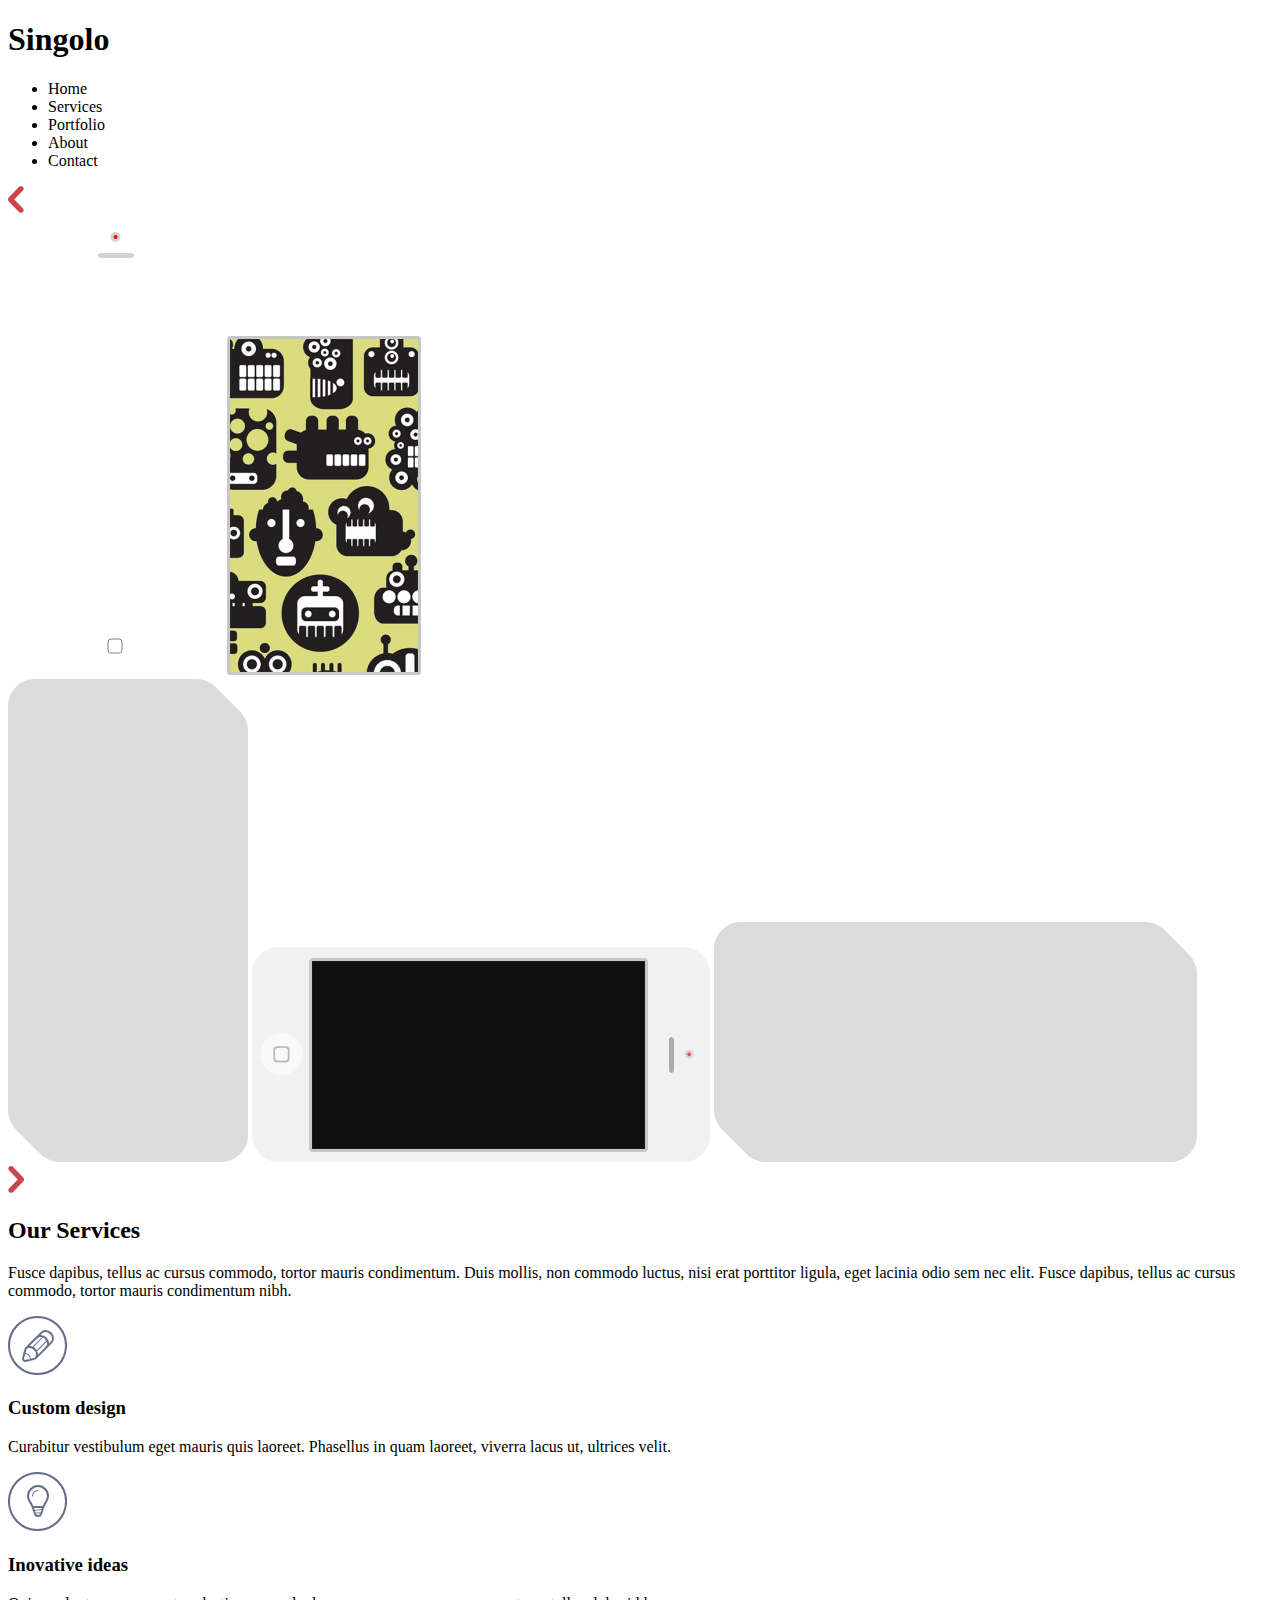
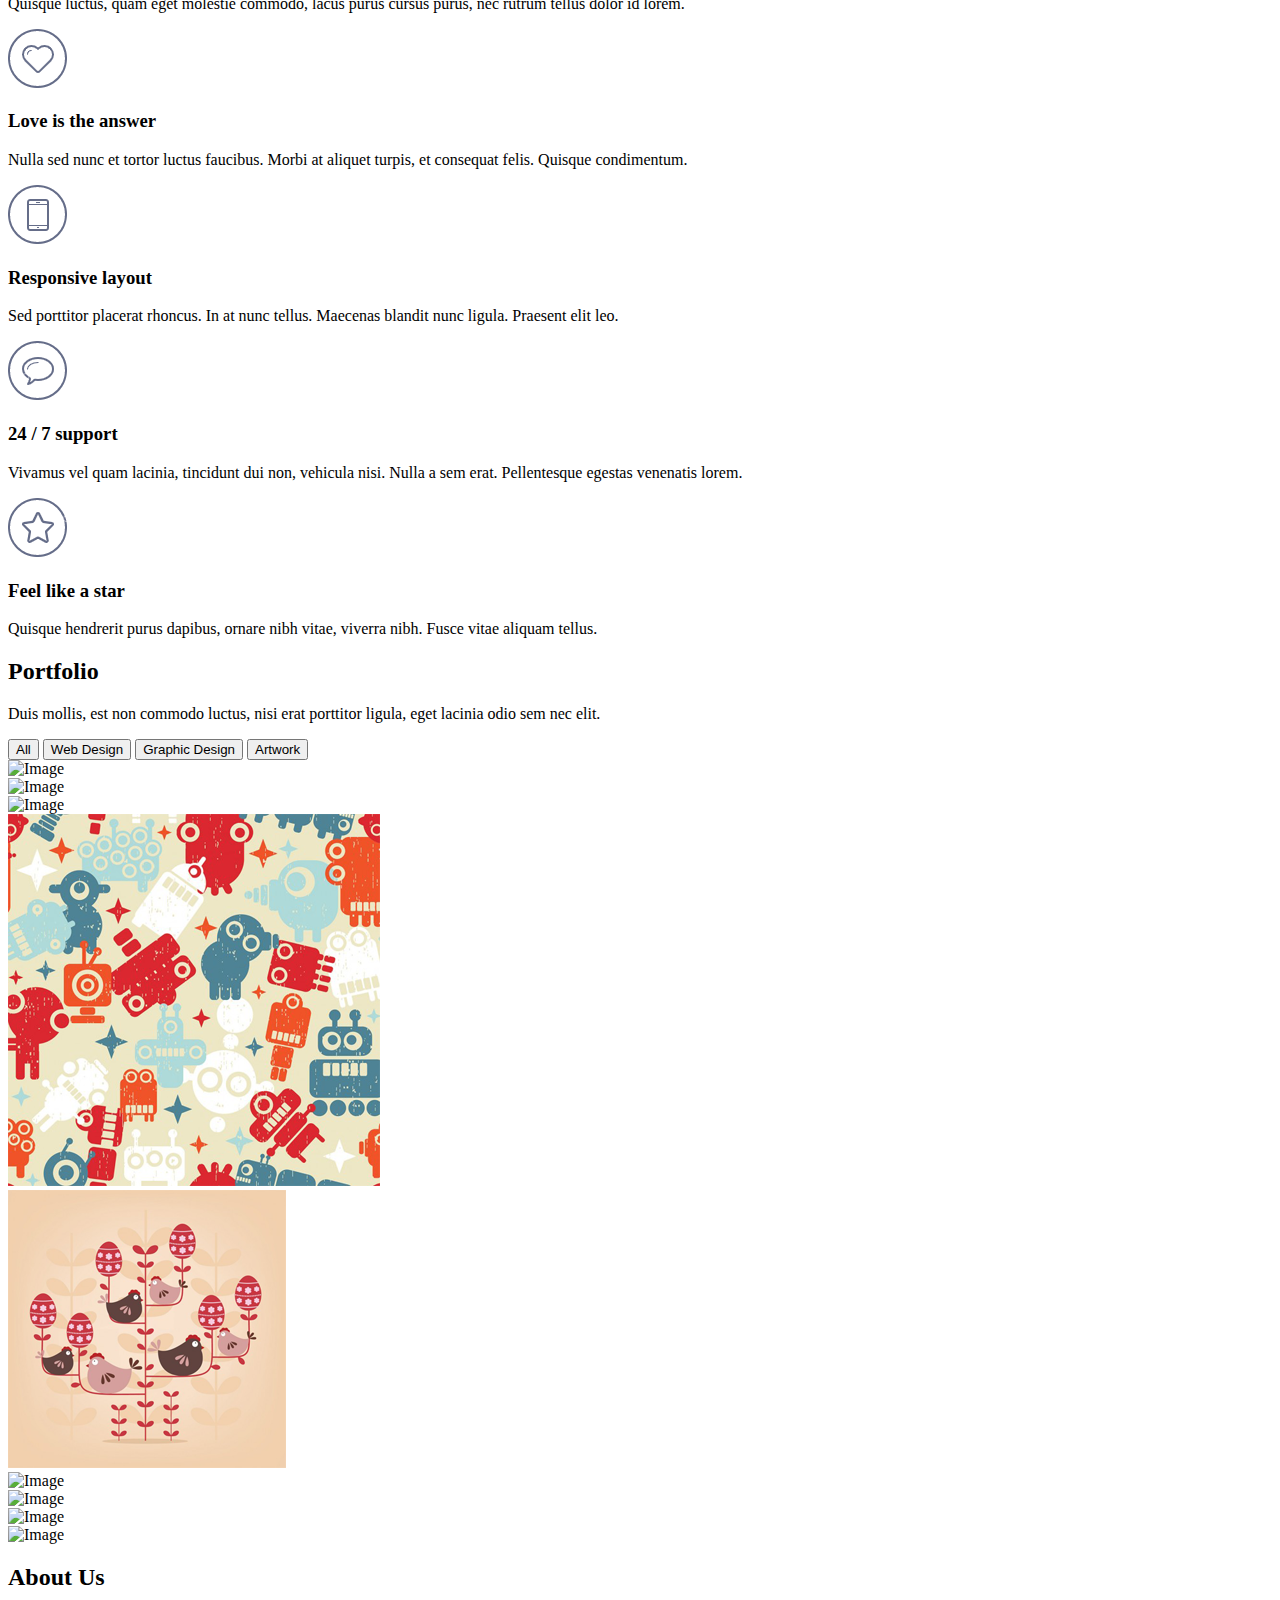
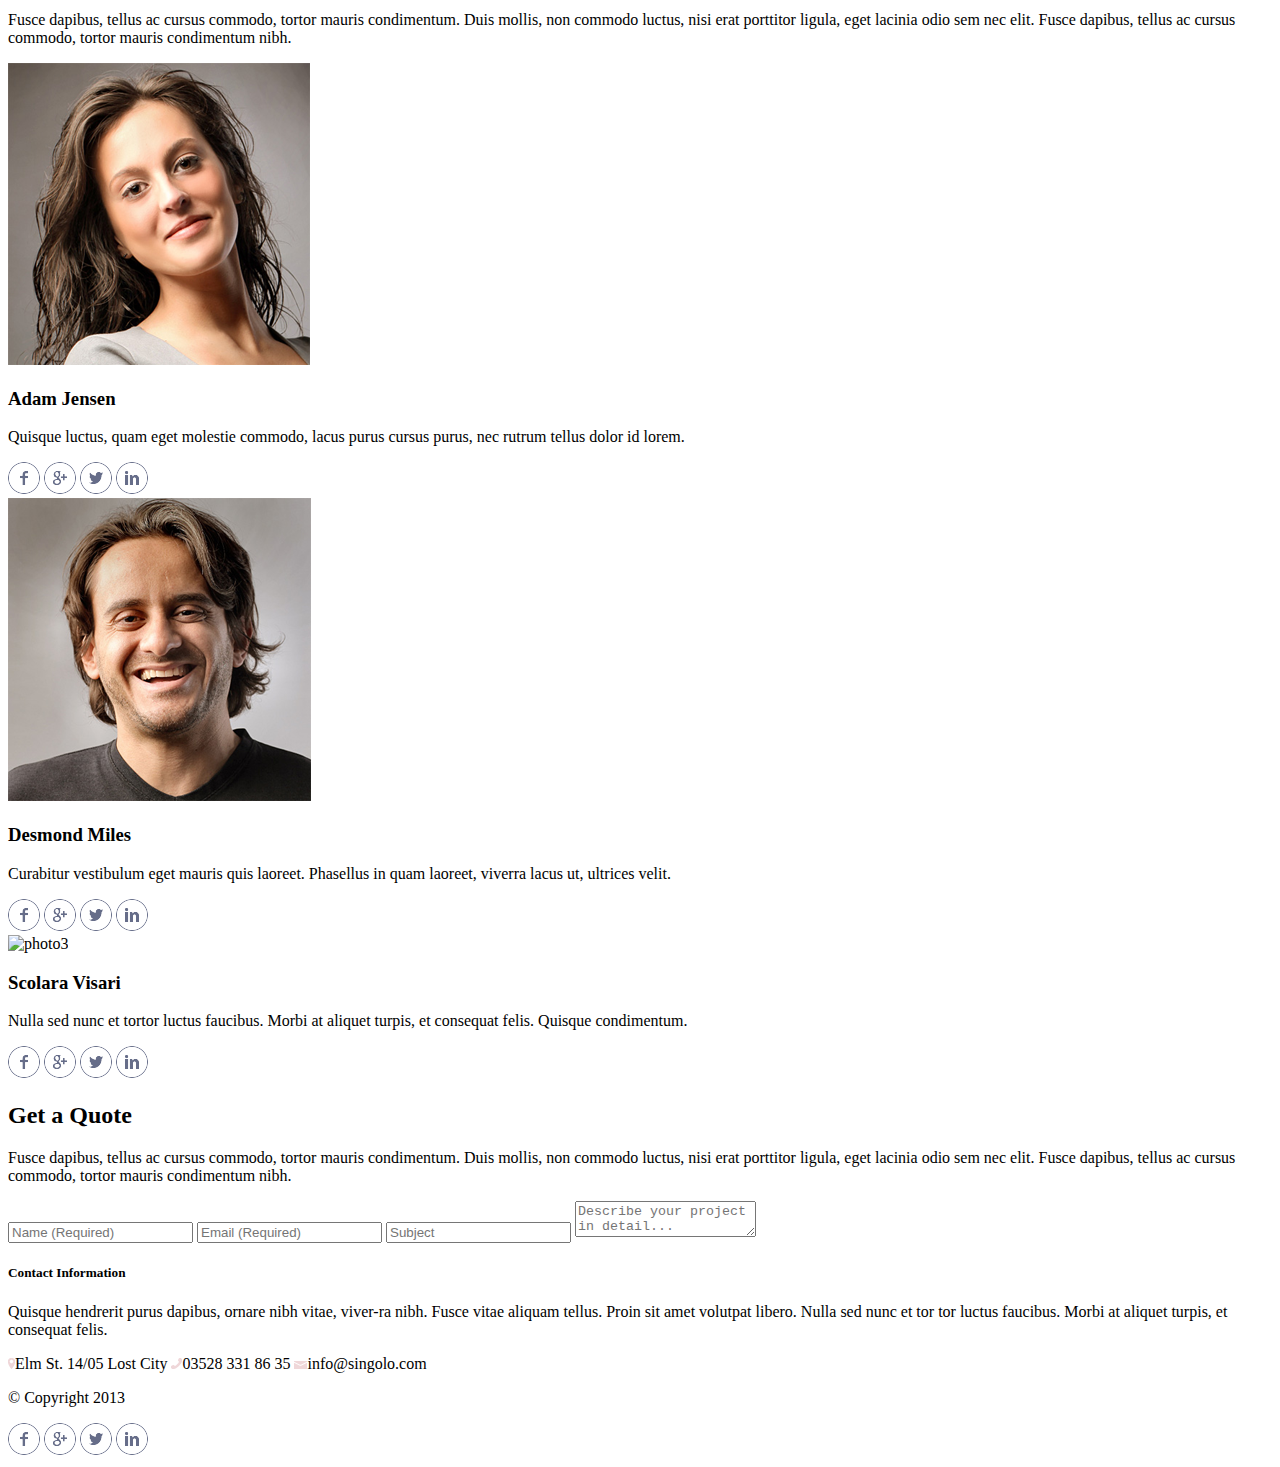
==== index.html @ 978a0b40 "fix: check validation" ====
<!DOCTYPE html>
<html lang="en" dir="ltr">
  <head>
    <link rel="stylesheet" href="style.css">
    <meta charset="utf-8">
    <title>Singolo</title>
  </head>
  <body>
    <div class='conteiner_all'>
    <header>
      <div class="container">
        <h1>Singolo</h1>
          <nav class="header-nav">
            <ul>
              <li><span class="active">Home</span></li>
              <li><span>Services</span></li>
              <li><span>Portfolio</span></li>
              <li><span>About</span></li>
              <li><span>Contact</span></li>
            </ul>
          </nav>
        </div>
      </header>
      <div id="slide">
        <img class="slider__arrow_left" src="assets/prev.png" alt="left-arrow">
        <div id="phone1">
          <svg id="VerticalPhone" width="215px" height="458px">
            <rect  width="36px" height="5px" rx='3px' x='90px' y='36px' fill='lightgrey'/>
            <circle r='20' cx='50%' cy='430' fill='white'/>
            <rect width="14px" height="14px" x="100" y="422" fill='none' stroke='grey' rx='3px'/>
            <circle r='5' cx='50%' cy='20' fill='lightgrey'/>
            <circle r='2' cx='50%' cy='20' fill='red'/>
          </svg>
          <img id='image_vertical' src="assets/VerticalPhone/imageVertical.png"  alt="Image">
        </div>
        <img id='shadow_vertical' src="assets/VerticalPhone/Shadow.png" alt="ImageShadow">
        <img id='phone_horizont' src="assets/HorizontPhone/Base.png"  alt="Image">
        <img id='shadow_horizont' src="assets/HorizontPhone/Shadow.png"  alt="Image">
        <div id='display_horizont'></div>
        <img class="slider_arrow_right" src="assets/right.png" alt="right-arrow">
      </div>
      <section class="services">
                <div class="head-services">
                    <h2>Our Services</h2>
                    <p>
                        Fusce dapibus, tellus ac cursus commodo, tortor mauris condimentum.
                        Duis mollis, non commodo luctus, nisi erat porttitor ligula, eget
                        lacinia odio sem nec elit. Fusce dapibus, tellus ac cursus commodo,
                        tortor mauris condimentum nibh.
                    </p>
                </div>
                <div class="container-service">
                    <div class="services-item">
                        <img class="service-icon" src="assets/serv/pen.png" alt="image">
                        <div class="item-description">
                            <h3>Custom design</h3>
                            <p>
                                Curabitur vestibulum eget mauris quis laoreet. Phasellus in quam
                                laoreet, viverra lacus ut, ultrices velit.</p>
                        </div>
                    </div>
                    <div class="services-item">
                        <img class="service-icon" src="assets/serv/bulb.png" alt="image">
                        <div class="item-description">
                            <h3>Inovative ideas</h3>
                            <p>
                                Quisque luctus, quam eget molestie commodo, lacus purus cursus
                                purus, nec rutrum tellus dolor id lorem.</p>
                        </div>
                    </div>
                    <div class="services-item">
                        <img class="service-icon" src="assets/serv/heart.png" alt="image">
                        <div class="item-description">
                            <h3>Love is the answer</h3>
                            <p>Nulla sed nunc et tortor luctus faucibus. Morbi at aliquet turpis,
                            et consequat felis. Quisque condimentum.</p>
                        </div>
                    </div>
                    <div class="services-item">
                        <img class="service-icon" src="assets/serv/phone.png" alt="image">
                        <div class="item-description">
                            <h3>Responsive layout</h3>
                            <p>  Sed porttitor placerat rhoncus. In at nunc tellus. Maecenas blandit nunc
                                ligula. Praesent elit leo.</p>
                        </div>
                    </div>
                    <div class="services-item">
                        <img class="service-icon" src="assets/serv/bubble.png" alt="image">
                        <div class="item-description">
                            <h3>24 / 7 support</h3>
                            <p>Vivamus vel quam lacinia, tincidunt dui non, vehicula nisi. Nulla a sem
                                erat. Pellentesque egestas venenatis lorem.</p>
                        </div>
                    </div>
                    <div class="services-item">
                        <img class="service-icon" src="assets/serv/star.png" alt="image">
                        <div class="item-description">
                            <h3>Feel like a star</h3>
                            <p>Quisque hendrerit purus dapibus, ornare nibh vitae, viverra
                                nibh. Fusce vitae aliquam tellus.</p>
                        </div>
                    </div>
                </div>
          </section>
    </div>
	<main>
      <section class="portfolio">
        <div class='portfolio-title'>
          <h2>Portfolio</h2>
          <p>
            Duis mollis, est non commodo luctus, nisi erat porttitor ligula, eget lacinia odio sem nec elit.
          </p>
        </div>
        <div class="filter">
          <button class="filter-item active">All</button>
          <button class="filter-item">Web Design</button>
          <button class="filter-item">Graphic Design</button>
          <button class="filter-item">Artwork</button>
        </div>
        <div class="projects-container">
          <div></div>
          <div></div>
          <div></div>
          <div><img src="assets/portfolio/project4.png" alt="Image"></div>
          <div><img src="assets/portfolio/project5.png" alt="Image"></div>
          <div><img src="assets/portfolio/project6.png" alt="Image"></div>
          <div><img src="assets/portfolio/project7.png" alt="Image"></div>
          <div><img src="assets/portfolio/project8.png" alt="Image"></div>
          <div><img src="assets/portfolio/project9.png" alt="Image"></div>
          <div><img src="assets/portfolio/project10.png" alt="Image"></div>
          <div><img src="assets/portfolio/project11.png" alt="Image"></div>
          <div><img src="assets/portfolio/project12.png" alt="Image"></div>
        </div>
      </section>
      <section class="about-us">
      <div class="wrapper">
          <h2 class="about-us-head">About Us</h2>
          <p class="about-us-description">Fusce dapibus, tellus ac cursus commodo, tortor mauris condimentum. Duis mollis, non commodo luctus, nisi erat porttitor ligula, eget lacinia odio sem nec elit. Fusce dapibus, tellus ac cursus commodo, tortor mauris condimentum nibh.</p>
          <div class="layout-3-column">
              <div class="card">
                  <img src="./assets/image/photo1.png" alt="photo1">
                  <h3 class="card-head">Adam Jensen</h3>
                  <p class="card-content">Quisque luctus, quam eget molestie commodo, lacus purus cursus purus, nec rutrum tellus dolor id lorem.</p>
                  <div class="card-net">
                      <a href="#"><img src="assets/image/facebook.png" alt="facebook"></a>
                      <a href="#"><img src="assets/image/google.png" alt="google"></a>
                      <a href="#"><img src="assets/image/twitter.png" alt="twitter"></a>
                      <a href="#"><img src="assets/image/linkedin.png" alt="linkedin"></a>
                  </div>
              </div>
              <div class="card">
                  <img src="./assets/image/photo2.png" alt="photo2">
                  <h3 class="card-head">Desmond Miles</h3>
                  <p class="card-content">Curabitur vestibulum eget mauris quis laoreet. Phasellus in quam laoreet, viverra lacus ut, ultrices velit.</p>
                  <div class="card-net">
                      <a href="#"><img src="./assets/image/facebook.png" alt="facebook"></a>
                      <a href="#"><img src="./assets/image/google.png" alt="google"></a>
                      <a href="#"><img src="./assets/image/twitter.png" alt="twitter"></a>
                      <a href="#"><img src="./assets/image/linkedin.png" alt="linkedin"></a>
                  </div>
              </div>
              <div class="card">
                  <img src="./assets/image/Photo3.png" alt="photo3">
                  <h3 class="card-head">Scolara Visari</h3>
                  <p class="card-content">Nulla sed nunc et tortor luctus faucibus. Morbi at aliquet turpis, et consequat felis. Quisque condimentum.</p>
                  <div class="card-net">
                      <a href="#"><img src="./assets/image/facebook.png" alt="facebook"></a>
                      <a href="#"><img src="./assets/image/google.png" alt="google"></a>
                      <a href="#"><img src="./assets/image/twitter.png" alt="twitter"></a>
                      <a href="#"><img src="./assets/image/linkedin.png" alt="linkedin"></a>
                  </div>
              </div>
          </div>
        </div>
      </section>
    </main>
	<section class='get-container'>
      <div class='content-container'>
        <h2>Get a Quote</h2>
        <p>Fusce dapibus, tellus ac cursus commodo, tortor mauris condimentum. Duis mollis, non commodo luctus, nisi erat porttitor ligula, eget lacinia odio sem nec elit. Fusce dapibus, tellus ac cursus commodo, tortor mauris condimentum nibh.</p>
        <div class='form'>
            <input placeholder="Name (Required)">
            <input placeholder="Email (Required)">
            <input placeholder="Subject">
            <textarea placeholder="Describe your project in detail..."></textarea>
        </div>
        <div class='container-contacts'>
            <h5>Contact Information</h5>
            <p>
                Quisque hendrerit purus dapibus, ornare nibh vitae, viver-ra nibh. Fusce vitae aliquam tellus. Proin sit amet volutpat libero. Nulla sed nunc et tor tor luctus faucibus. Morbi at aliquet turpis, et consequat felis.
            </p>
            <div class='contact-info'>
                <span>
                    <img class="contact-img1" src='assets/image/location.png' alt='Image'><span class="location">Elm St. 14/05 Lost City</span>
                </span>
                <span>
                    <img class="contact-img2" src='assets/image/phone.png' alt='Image'><span class="contact">03528 331 86 35</span>
                </span>
                <span>
                    <img class="contact-img3" src='assets/image/mail.png' alt='Image'><span class="contact">info@singolo.com</span>
                </span>
            </div>
          </div>
        </div>
      </section>
      <footer>
        <p>© Copyright 2013</p>
        <span class='footer-social'>
          <span><a href="#"><img src="assets/image/facebook.png" alt="facebook"></a></span>
          <span><a href="#"><img src="assets/image/google.png" alt="google"></a></span>
          <span><a href="#"><img src="assets/image/twitter.png" alt="twitter"></a></span>
          <span><a href="#"><img src="assets/image/linkedin.png" alt="linkedin"></a></span>
        </span>
      </footer>
  </body>
</html>
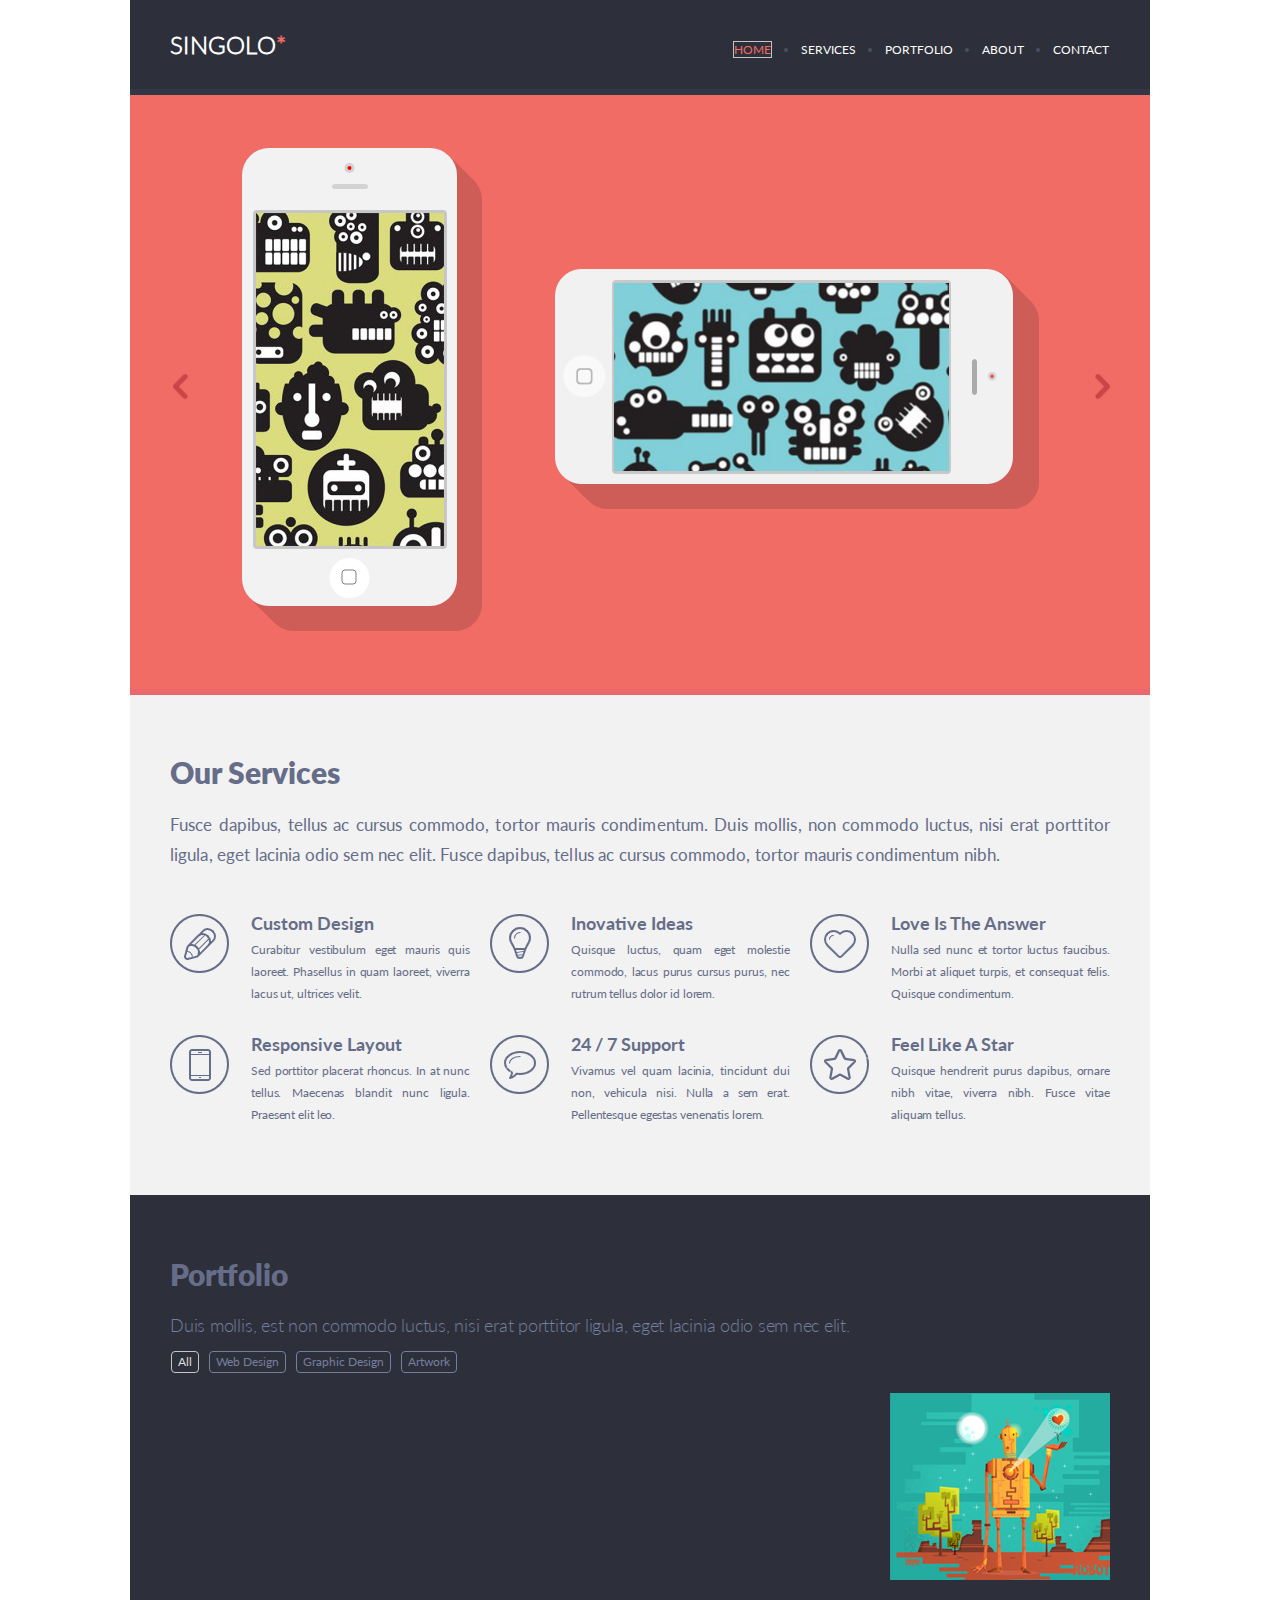
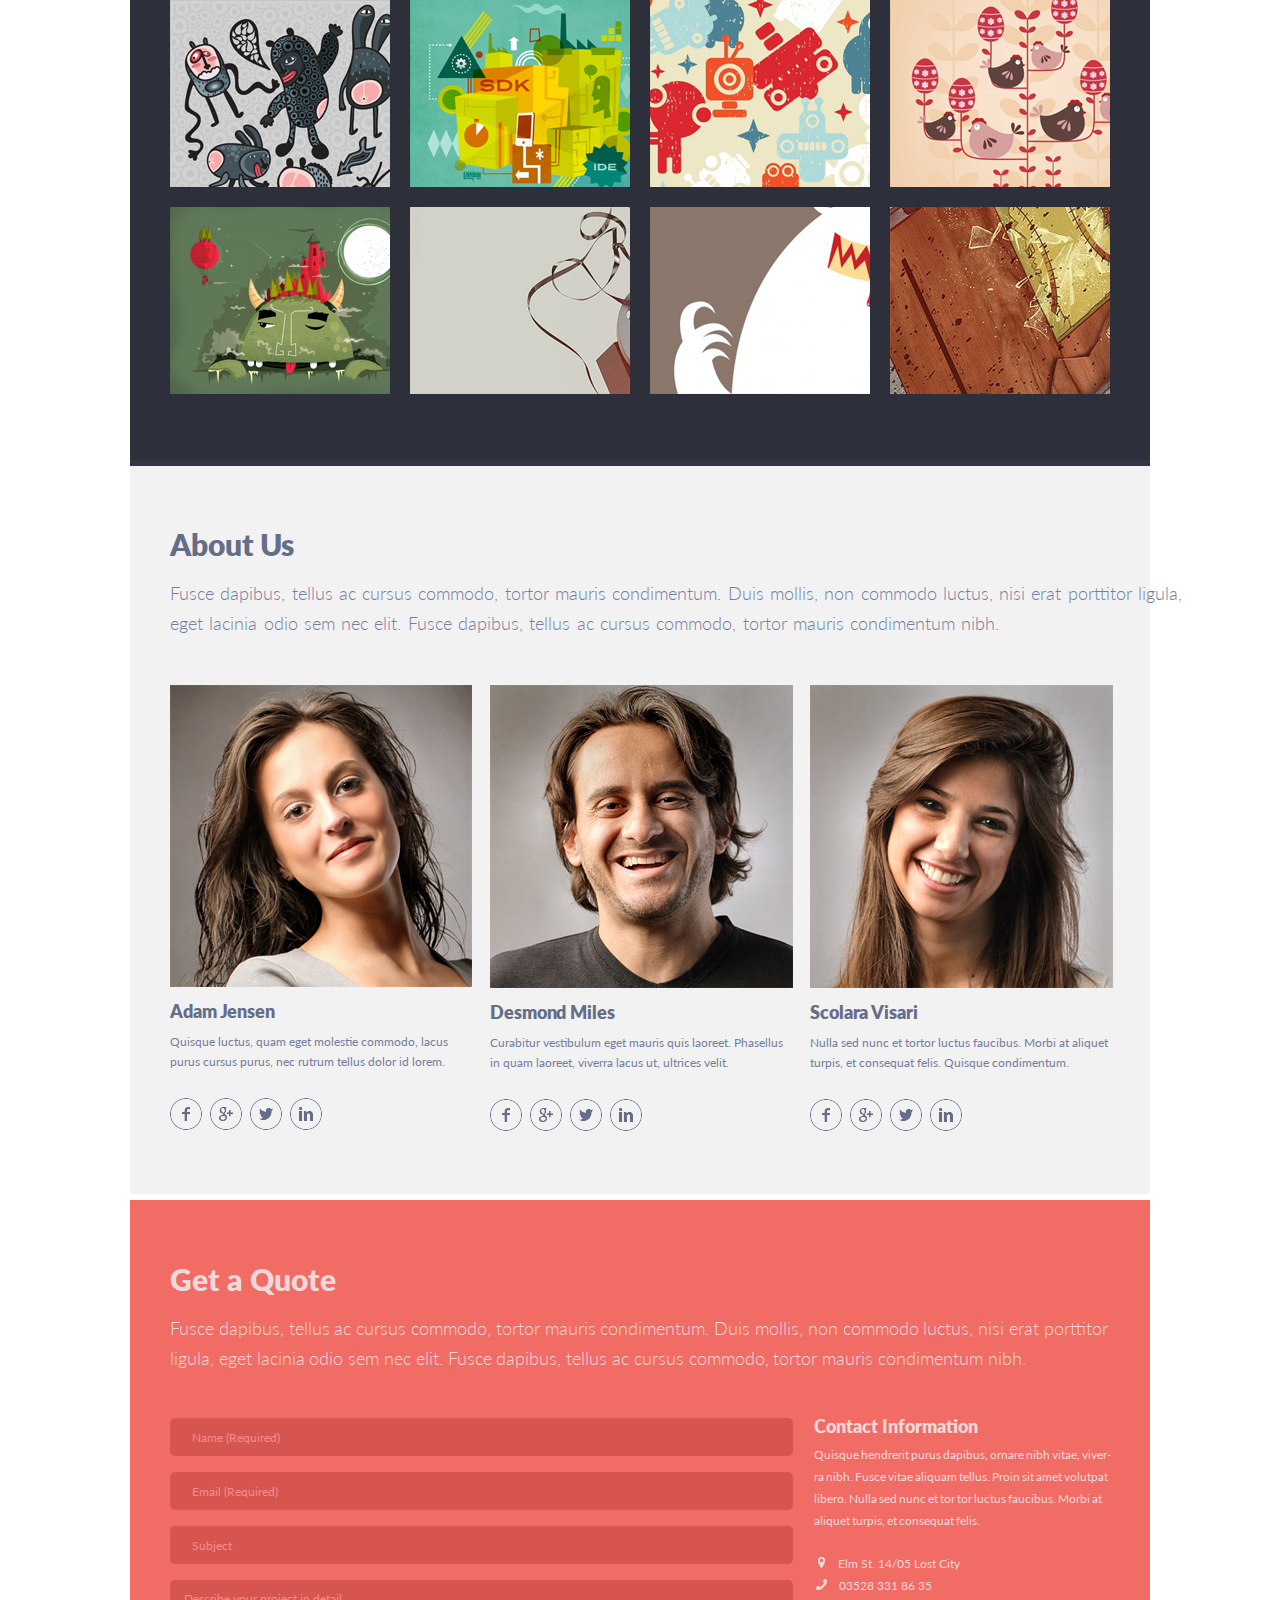
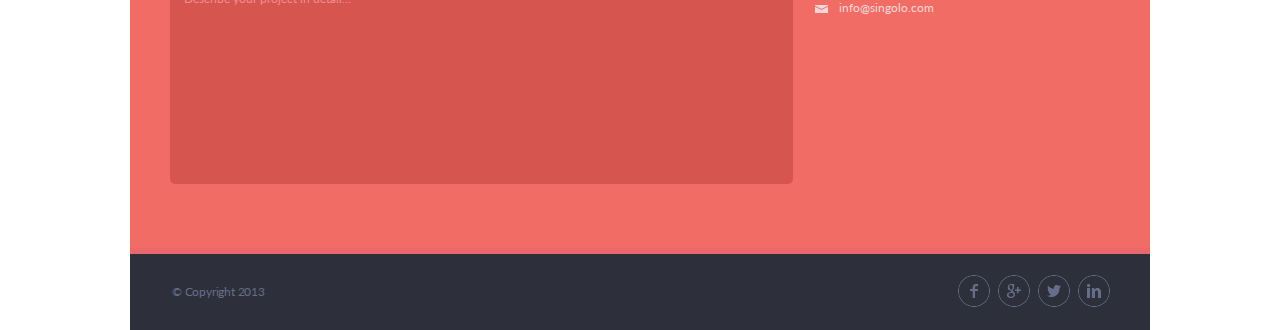
==== commit 9f4c3a36: "fix: fix image name" ====
--- a/index.html
+++ b/index.html
@@ -121,15 +121,15 @@
           <div></div>
           <div></div>
           <div></div>
-          <div><img src="assets/portfolio/project4.png" alt="Image"></div>
-          <div><img src="assets/portfolio/project5.png" alt="Image"></div>
-          <div><img src="assets/portfolio/project6.png" alt="Image"></div>
+          <div><img src="assets/portfolio/Project4.png" alt="Image"></div>
+          <div><img src="assets/portfolio/Project5.png" alt="Image"></div>
+          <div><img src="assets/portfolio/Project6.png" alt="Image"></div>
           <div><img src="assets/portfolio/project7.png" alt="Image"></div>
           <div><img src="assets/portfolio/project8.png" alt="Image"></div>
-          <div><img src="assets/portfolio/project9.png" alt="Image"></div>
-          <div><img src="assets/portfolio/project10.png" alt="Image"></div>
-          <div><img src="assets/portfolio/project11.png" alt="Image"></div>
-          <div><img src="assets/portfolio/project12.png" alt="Image"></div>
+          <div><img src="assets/portfolio/Project9.png" alt="Image"></div>
+          <div><img src="assets/portfolio/Project10.png" alt="Image"></div>
+          <div><img src="assets/portfolio/Project11.png" alt="Image"></div>
+          <div><img src="assets/portfolio/Project12.png" alt="Image"></div>
         </div>
       </section>
       <section class="about-us">
@@ -160,7 +160,7 @@
                   </div>
               </div>
               <div class="card">
-                  <img src="./assets/image/Photo3.png" alt="photo3">
+                  <img src="./assets/image/photo3.png" alt="photo3">
                   <h3 class="card-head">Scolara Visari</h3>
                   <p class="card-content">Nulla sed nunc et tortor luctus faucibus. Morbi at aliquet turpis, et consequat felis. Quisque condimentum.</p>
                   <div class="card-net">
--- a/style.css
+++ b/style.css
@@ -0,0 +1,582 @@
+@font-face {
+  font-family: "Lato Regular";
+  src: url("assets/fonts/Lato-Regular.ttf") format("truetype");
+}
+
+@font-face {
+  font-family: "Lato Light";
+  src: url("assets/fonts/Lato-Light.ttf") format("truetype");
+}
+
+@font-face {
+  font-family: "Lato Bold";
+  src: url("assets/fonts/Lato-Bold.ttf") format("truetype");
+}
+
+@font-face {
+  font-family: "Lato Black";
+  src: url("assets/fonts/Lato-Black.ttf") format("truetype");
+}
+
+* {
+    margin: 0;
+    font-family: "Lato Regular", sans-serif;
+    font-weight: normal;
+}
+
+body {
+  padding: 0;
+  width: 1020px;
+  margin: auto;
+}
+
+.conteiner_all{
+  width: 1020px;
+  margin: auto;
+  background-color: #f2f2f2;
+  height:1195px;
+}
+
+.container {
+  max-width: 980px;
+  margin: 0 auto;
+  padding: 0 20px;
+}
+header {
+  background-color: #2d303a;
+  color: #fff;
+  box-shadow: 0px 6px 0px #323746;
+  position: relative;
+  z-index: 9;
+}
+header .container{
+  height: 89px;
+  display: flex;
+  justify-content: space-between;
+  align-items: center;
+  text-transform: uppercase;
+}
+header h1 {
+  font-size: 24px !important;
+  letter-spacing: .3px;
+  font-family: 'Lato Light';
+  font-weight: bold;
+  margin-left: 20px;
+}
+header h1::after {
+  content: "*";
+  color: #f06c64;
+}
+.header-nav {
+  margin-right: -6px;
+  margin-top: 10px;
+}
+.header-nav ul {
+  display: flex;
+  font-size: 12px;
+  letter-spacing: 0px;
+  margin-right: 25px;
+}
+.header-nav ul li {
+  margin-left: 10px;
+  margin-right: 2px;
+  list-style-position: inside;
+  color: #494e62;
+}
+.header-nav ul li:first-child {
+  list-style: none;
+}
+.header-nav ul li span {
+  color: #fff;
+  transition: color, 0.5s;
+}
+.header-nav ul li span:hover {
+  color: #f1837d;
+  cursor: pointer;
+}
+.header-nav ul li:first-child span {
+  color: #f06c64;
+}
+
+#slide{
+  height: 600px;
+  background-color: #f06c64;
+  box-shadow: 0px 6px 0px #ea676b;
+  position: relative;
+  display: block;
+}
+#phone1{
+  width:215px;
+  height: 458px;
+  margin-top: 59px;
+  margin-left: 112px;
+  background-color: #f2f2f2;
+  border-radius: 27px;
+  position: absolute;
+  z-index: 1;
+}
+
+#VerticalPhone{
+  z-index: 2;
+  position: absolute;
+}
+
+#image_vertical{
+z-index: 3;
+position: absolute;
+margin-top: 62px;
+margin-left: 11px;
+}
+
+#shadow_vertical{
+  position: absolute;
+  z-index: 0;
+  margin-left: 112px;
+  margin-top: 59px;
+
+}
+
+#phone_horizont{
+  position: absolute;
+  z-index: 2;
+  margin-left: 425px;
+  margin-top: 180px;
+}
+
+#shadow_horizont{
+  position: absolute;
+  z-index: 1;
+  margin-left: 426px;
+  margin-top: 180px;
+}
+
+#display_horizont{
+
+  width: 335px;
+  height: 188px;
+  display: block;
+  margin-left: 484px;
+  margin-top: 194px;
+  z-index: 3;
+  position: absolute;
+  background-image: url("assets/HorizontPhone/Layer_5.png");
+  background-position-x: 50%;
+  background-position-y: 30%;
+}
+
+.slider__arrow_left {
+  height: 25px;
+  cursor: pointer;
+  margin-left: 43px;
+  margin-top: 285px;
+  position: absolute;
+}
+
+.slider_arrow_right {
+  height: 25px;
+  cursor: pointer;
+  margin-left: 965px;
+  margin-top: 285px;
+  position: absolute;
+}
+
+.services {
+    padding: 55px 40px 65px;
+    color: #666d89;
+    background-color: #f2f2f2;
+}
+
+.head-services h2 {
+    font-size: 30px;
+    font-family: "Lato Black", sans-serif;
+    padding-bottom: 20px;
+    margin-top: 10px;
+    font-weight: bold;
+}
+
+.head-services p {
+    font-size: 17px;
+    font-family: "Lato Regular", sans-serif;
+    text-align: justify;
+    line-height: 30px;
+    letter-spacing: .1px;
+    word-spacing: .2px;
+}
+
+.container-service {
+    margin-top: 44px;
+    display: grid;
+    grid-template-columns: 1fr 1fr 1fr;
+    column-gap: 20px;
+    grid-row-gap: 30px;
+    overflow: hidden;
+}
+
+.services-item {
+    display: grid;
+    grid-template-columns: 60px 1fr;
+    grid-column-gap: 18px;
+}
+
+.item-description h3 {
+    font-size: 18px;
+    font-family: "Lato Bold", sans-serif;
+    text-transform: capitalize;
+    padding-bottom: 5px;
+    font-weight: bold;
+    margin-top: -2px;
+    margin-left: 3px;
+}
+
+.item-description p {
+    font-size: 12px;
+    line-height: 22px;
+    letter-spacing: -.1px;
+    text-align: justify;
+    margin-left: 3px;
+}
+
+
+
+.portfolio {
+    width: 1020px;
+    margin: auto;
+    padding: 61px 40px 66px;
+    box-sizing: border-box;
+    background-color: #2d303a;
+    color: #666d89;
+    border-bottom: solid 6px #323746;;
+}
+
+.portfolio-title h2 {
+  font-size: 30px;
+  font-weight: bold;
+  font-family: "Lato Black", sans-serif;
+  padding-bottom: 18px;
+
+}
+
+.portfolio-title p{
+  font-size: 18px;
+  line-height: 30px;
+  color: #767e9e;
+  font-family: "Lato Light";
+  font-weight: 300;
+  text-align: left;
+  letter-spacing: -.2px;
+  word-spacing: -0.2px;
+}
+
+.filter {
+    display: flex;
+    margin: 11px 1px 20px;
+}
+
+.filter-item {
+    outline: none;
+    cursor: pointer;
+    background-color: transparent;
+    color: #767e9e;
+    border: 1px solid #767e9e;
+    border-radius: 4px;
+    margin-right: 10px;
+    line-height: 18px;
+    font-size: 12px;
+}
+
+.active, .filter-item:hover {
+    color: #dedede;;
+    border: 1px solid #c5c5c5;
+    transition: .3s;
+}
+
+.projects-container {
+    display: grid;
+    grid-template-columns: repeat(4, 1fr);
+    gap: 20px;
+    max-height: 601px;
+    overflow: hidden;
+}
+
+
+
+.projects-container div {
+  height: 187px;
+  width: 220px;
+  display: inline-flex;
+  flex-direction: row;
+  align-items:center;
+  justify-content:space-around;
+  overflow: hidden;
+}
+.projects-container div:first-child{
+  background-image:url(assets/portfolio/project1.png);
+  background-position-x: 45%;
+  background-position-y: 22%;
+}
+.projects-container div:nth-child(2){
+  background-image: url(assets/portfolio/project2.png);
+  background-position-x: 57%;
+  background-position-y: 50%;
+}
+
+.projects-container div:nth-child(3){
+  background-image: url(assets/portfolio/project3.png);
+  background-position-x: 37%;
+  background-position-y: 1%;
+}
+.projects-container div:nth-child(5) img{
+  align-self:flex-start;
+}
+
+.projects-container div:nth-child(11) img{
+  align-self:flex-end;
+}
+
+.about-us {
+    width: 1020px;
+    margin: auto;
+    background-color: #f2f2f2;
+    border-bottom: 6px solid #ffffff;
+}
+
+.wrapper {
+    width: 1020px;
+    margin: 0 auto;
+    padding: 0 40px;
+}
+
+.about-us .wrapper {
+    height: 728px;
+    display: flex;
+    flex-direction: column;
+}
+
+.about-us-head {
+    font-family: "Lato Black";
+    margin-top: 60px;
+    font-size: 30px;
+    color: #666d89;
+    letter-spacing: -0.1px;
+    word-spacing: -.7px;
+    cursor: default;
+}
+
+.about-us-description {
+    color: #767e9e;
+    font-family: "Lato Light";
+    font-size: 18px;
+    cursor: default;
+    line-height: 30px;
+    margin-top: 16px;
+    margin-bottom: 0px;
+    word-spacing: 1.3px;
+}
+
+.layout-3-column {
+    margin-top: 42px;
+    display: flex;
+    flex-direction: row;
+}
+
+.card {
+    margin-top: 5px;
+    width: 300px;
+    height: 460px;
+    margin-right: 20px;
+}
+
+.card:nth-child(3n) {
+    margin-right: 0;
+}
+
+.card-head {
+    margin-top: 10px;
+    font-size: 18px;
+    letter-spacing: -0.1px;
+    font-family: 'Lato Black';
+    cursor: default;
+    color: #666d89;
+    white-space: nowrap;
+    overflow: hidden;
+}
+
+.card-content {
+    margin-top: 10px;
+    font-size: 12px;
+    letter-spacing: 0px;
+    font-family: "Lato Regular";
+    cursor: default;
+    color: #767e9e;
+    line-height: 1.7;
+}
+
+.card-net {
+    margin-top: 25px;
+}
+
+.card-net a {
+    cursor: default;
+}
+
+.card-net img {
+    margin-right: 4px;
+}
+
+.card-net img:hover {
+    filter: brightness(0);
+    cursor: pointer;
+}
+
+.get-container {
+    height: 578px;
+    background-color: #f06c64;
+    padding-top: 70px;
+    padding-left:  40px;
+    color: #f0d8d9;
+    border-bottom: solid 6px #ea676b;
+}
+
+.content-container h2{
+font-size: 30px;
+line-height: 18px;
+font-weight: bold;
+font-family: "Lato Black", sans-serif;
+padding-bottom: 15px;
+}
+
+.content-container>p{
+  margin-top: 10px;
+  font-size: 18px;
+  line-height: 30px;
+  font-family: "Lato Light";
+  word-spacing: -0.2px;
+}
+
+input::placeholder {
+    color: #f48c8f;
+    padding-left: 20px;
+}
+
+textarea::placeholder {
+    color: #f48c8f;
+    padding-left: 12px;
+}
+
+textarea,
+input {
+    border: none;
+}
+
+.form {
+    display: inline-flex;
+    flex-direction: column;
+    margin-top: 45px;
+    height: 366px;
+    justify-content: space-between;
+}
+
+.form input {
+    width: 619px;
+    height: 36px;
+    border-radius: 5px;
+    background-color: #d6564f;
+    font-size: 12px;
+    line-height: 22px;
+    font-family: 'Lato Regular';
+
+}
+
+.form textarea {
+    height: 200px;
+    border-radius: 5px;
+    background-color: #d6564f;
+    font-size: 12px;
+    line-height: 34px;
+    font-family: 'Lato Regular';
+    resize: none
+}
+
+.container-contacts {
+    display: inline-flex;
+    margin-left: 17px;
+    width: 300px;
+    flex-direction: column;
+}
+
+.container-contacts h5 {
+    font-size: 18px;
+    line-height: 18px;
+    color: #f0d8d9;
+    font-family: "Lato Black";
+    margin: 0;
+    position: relative;
+    top: -9px;
+}
+
+.container-contacts p {
+    width: 300px;
+    height: 97px;
+    font-size: 12px !important;
+    line-height: 22px !important;;
+    font-family: "Lato Regular", sans-serif;
+    word-spacing: -1px;
+    padding-bottom: 10px;
+}
+
+.contact-info span span {
+    font-size: 12px;
+    line-height: 21px;
+    color: #f0d8d9;
+    font-family: "Lato Regular", sans-serif;
+    cursor: pointer;
+}
+
+.contact-info {
+    display: contents;
+}
+
+.contact-img1 {
+    margin-left: 4px;
+    margin-top: 6px;
+}
+
+.contact-img2 {
+    margin: 0 0 0 2px;
+}
+
+.contact-img3 {
+    margin: 0px -1px -1px 1px;
+}
+
+.location {
+    margin: 0 13px;
+}
+
+.contact {
+    margin: 0 12px;
+}
+
+footer {
+  display: flex;
+  justify-content: space-between;
+  align-items: center;
+  height: 76px;
+  background-color: #2d303a;
+}
+
+footer p {
+    font-size: 12px;
+    line-height: 6px;
+    color: #666d89;
+    font-family: 'Lato Regular';
+    margin-left: 42px;
+    letter-spacing: -.2px;
+}
+
+.footer-social {
+    display: inline-flex;
+    margin-right: 40px;
+    justify-content: space-between;
+    width:152px;
+}
